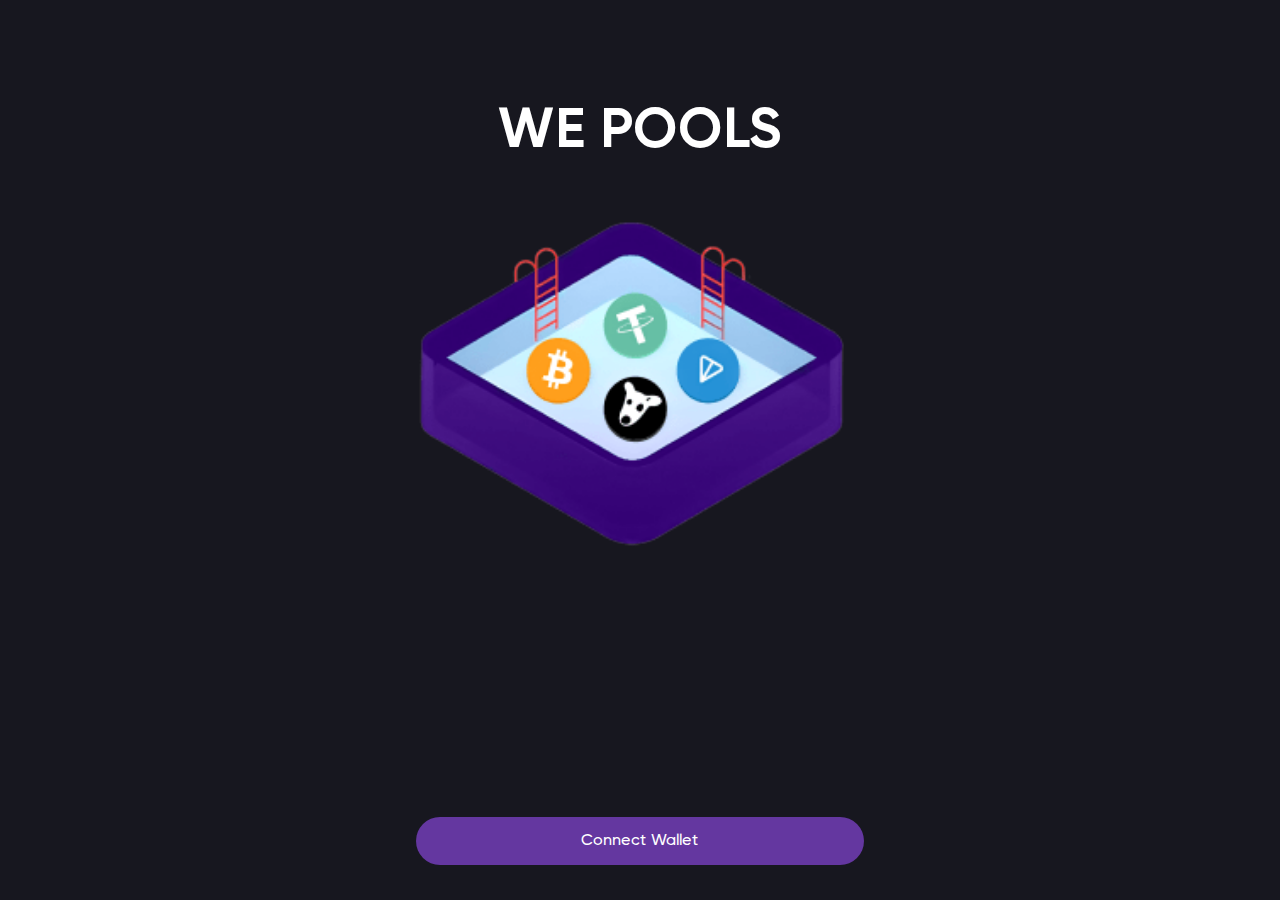
==== index.html @ 9c4dc40f "first page" ====
<!DOCTYPE html>
<html lang="en">
  <head>
    <meta charset="UTF-8" />
    <meta name="viewport" content="width=device-width, initial-scale=1.0" />
    <title>Welcome page</title>
    <link rel="stylesheet" href="./src/css/reset.css" />
    <link rel="stylesheet" href="./src/css/modern-normalize.css" />
    <link rel="stylesheet" href="./src/css/variables.css" />
    <link rel="stylesheet" href="./src/fonts/fonts.css" />
    <link rel="stylesheet" href="./src/css/main.css" />
    <link rel="stylesheet" href="./src/css/welcome-page.css" />
  </head>
  <body class="welcome">
    <header></header>
    <main>
      <section class="section welcome">
        <div class="container welcome">
          <h1 class="welcome-heading">We pools</h1>
          <div class="img-wrap">
            <img
              srcset="src/img/welcome@1x.png 1x, src/img/welcome@2x.png 2x"
              src="src/img/welcome@1x.png"
              alt="welcome img"
            />
          </div>
          <div class="welcome-button-wrap">
            <a href="./src/pages/balance.html" class="primary-button welcome"
              >Connect Wallet</a
            >
          </div>
        </div>
      </section>
    </main>
    <footer></footer>
  </body>
</html>
---- src/css/variables.css ----
:root {
  --bg-color: #17171f;
  --text-color: #fff;
  --text-secondary-color: #8793a2;
  --primary-color: #6437a0;
  --card-bg-color: #1c1c28;
}
---- src/fonts/fonts.css ----
@font-face {
  font-family: 'Gilroy';
  src: url('Gilroy-Regular.eot');
  src: local('Gilroy Regular'), local('Gilroy-Regular'),
      url('Gilroy-Regular.eot?#iefix') format('embedded-opentype'),
      url('Gilroy-Regular.woff2') format('woff2'),
      url('Gilroy-Regular.woff') format('woff'),
      url('Gilroy-Regular.ttf') format('truetype');
  font-weight: normal;
  font-style: normal;
}

@font-face {
  font-family: 'Gilroy';
  src: url('Gilroy-Bold.eot');
  src: local('Gilroy Bold'), local('Gilroy-Bold'),
      url('Gilroy-Bold.eot?#iefix') format('embedded-opentype'),
      url('Gilroy-Bold.woff2') format('woff2'),
      url('Gilroy-Bold.woff') format('woff'),
      url('Gilroy-Bold.ttf') format('truetype');
  font-weight: bold;
  font-style: normal;
}



@font-face {
  font-family: 'Gilroy';
  src: url('Gilroy-Semibold.eot');
  src: local('Gilroy Semibold'), local('Gilroy-Semibold'),
      url('Gilroy-Semibold.eot?#iefix') format('embedded-opentype'),
      url('Gilroy-Semibold.woff2') format('woff2'),
      url('Gilroy-Semibold.woff') format('woff'),
      url('Gilroy-Semibold.ttf') format('truetype');
  font-weight: 600;
  font-style: normal;
}

@font-face {
  font-family: 'Gilroy';
  src: url('Gilroy-Medium.eot');
  src: local('Gilroy Medium'), local('Gilroy-Medium'),
      url('Gilroy-Medium.eot?#iefix') format('embedded-opentype'),
      url('Gilroy-Medium.woff2') format('woff2'),
      url('Gilroy-Medium.woff') format('woff'),
      url('Gilroy-Medium.ttf') format('truetype');
  font-weight: 500;
  font-style: normal;
}
---- src/css/main.css ----
body {
  background-color: var(--bg-color);
  font-family: 'Gilroy', sans-serif;
  color: #fff;
  /* position: relative; */
  font-weight: normal;
  font-size: 14px;
  display: flex;
  flex-direction: column;
  min-height: 100vh;
}

.section {
  width: 100%;
  padding-top: 20px;
}

.section-dark {
  background-color: var(--text-color);
}

.container {
  padding-left: 16px;
  padding-right: 16px;
  margin-left: auto;
  margin-right: auto;
  width: 100%;
}

@media screen and (min-width: 480px) {
  .container {
    max-width: 480px;
  }
}

.primary-button {
  border-radius: 100px;
  padding: 15px 20px;
  font-weight: 500;
  font-size: 14px;
  color: var(--text-color);
  background-color: var(--primary-color);
  border: none;
  outline: none;
}

.primary-button.deactive {
  background: #8793a2;
}

/* ----------------------------HEADER---------------------------- */

.header-container {
  display: flex;
  flex-direction: row;
  flex-wrap: nowrap;
  justify-content: space-between;
  align-items: center;
}

.header-menu-button-wrap {
  background-color: transparent;
}

.header-menu-button {
  width: 20px;
  height: 15px;
  position: relative;
  background-color: transparent;
  border: none;
}

.header-menu-button span {
  display: block;
  width: 20px;
  height: 3px;
  border-radius: 5px;
  margin-bottom: 4px;
  background-color: var(--text-color);
}
.header-menu-button::before {
  content: '';
  display: block;
  width: 20px;
  height: 3px;
  border-radius: 5px;
  margin-bottom: 4px;
  background-color: var(--text-color);
}
.header-menu-button::after {
  content: '';
  display: block;
  width: 20px;
  height: 3px;
  border-radius: 5px;
  background-color: var(--text-color);
}

.header-user-id {
  font-weight: bold;
  font-size: 16px;
}

.user-icon-wrap {
  width: 36px;
  height: 36px;
  border-radius: 50%;
  background-color: #313142;
  display: flex;
  justify-content: center;
  align-items: center;
}

/* ----------------------------FOOTER---------------------------- */

.footer {
  margin-top: auto;
  display: block;
  padding-bottom: 20px;
}

.footer-button-list {
  display: flex;
  flex-direction: row;
  flex-wrap: nowrap;
  justify-content: space-between;
  align-items: center;
}

.footer-button-item svg {
  fill: #444456;
}
.footer-button-item.center svg {
  fill: var(--text-color);
}
.footer-button-item.fourth svg {
  stroke: #444456;
}
.footer-button-item.active svg {
  fill: var(--primary-color);
}

.footer-button-item.fourth.active svg {
  stroke: var(--primary-color);
}

.footer-button-item.center {
  background-color: var(--primary-color);
  border-radius: 20px;
  overflow: hidden;
}
.footer-button-item.center.active {
  background-color: var(--text-color);
}

.footer-button-link {
  width: 30px;
  height: 30px;
  display: flex;
  justify-content: center;
  align-items: center;
}

.footer-button-link.center {
  width: 54px;
  height: 54px;
}
---- src/css/welcome-page.css ----
body.welcome {
  overflow: hidden;
}

.section.welcome {
  padding: 100px 0 35px;
  height: 100dvh;
}

.container.welcome {
  display: flex;
  flex-direction: column;
  align-items: center;
  height: 100%;
}

.welcome-heading {
  font-weight: 700;
  font-size: 56px;
  letter-spacing: 0.01em;
  text-transform: uppercase;
  margin-bottom: 55px;
}

.img-wrap {
  display: flex;
  justify-content: center;
  align-items: center;
  width: 100%;
}

.img-wrap img {
  width: 100%;
}

.welcome-button-wrap {
  margin-top: auto;
  display: block;
  width: 100%;
}

.primary-button.welcome {
  display: block;
  width: 100%;
  font-size: 16px;
  text-align: center;
}
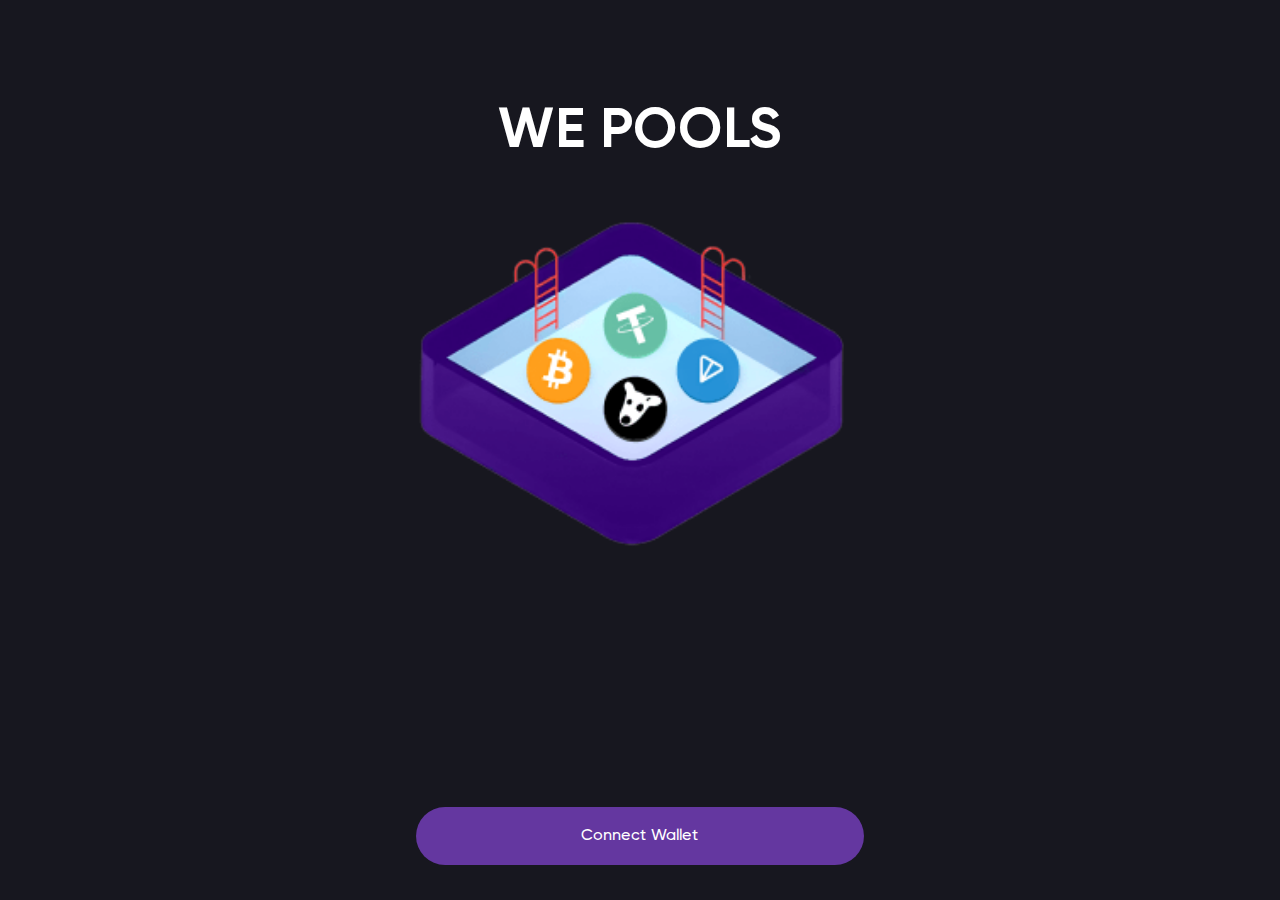
==== commit f77cadcb: "add animation for 2 pages" ====
--- a/index.html
+++ b/index.html
@@ -11,7 +11,7 @@
     <link rel="stylesheet" href="./src/css/main.css" />
     <link rel="stylesheet" href="./src/css/welcome-page.css" />
   </head>
-  <body class="welcome">
+  <body class="welcome" onload="document.body.className += ' loaded';">
     <header></header>
     <main>
       <section class="section welcome">
@@ -34,4 +34,5 @@
     </main>
     <footer></footer>
   </body>
+  <script type="module" src="../js/welcome.js"></script>
 </html>
--- a/src/css/main.css
+++ b/src/css/main.css
@@ -7,7 +7,7 @@
   font-size: 14px;
   display: flex;
   flex-direction: column;
-  min-height: 100vh;
+  min-height: 100dvh;
 }
 
 .section {
--- a/src/css/welcome-page.css
+++ b/src/css/welcome-page.css
@@ -27,6 +27,13 @@
   justify-content: center;
   align-items: center;
   width: 100%;
+  opacity: 0;
+}
+/* Animation when page loaded */
+body.loaded .img-wrap {
+  opacity: 1;
+  -webkit-animation: bounce-in-top 1.1s 0.1s both;
+  animation: bounce-in-top 1.1s 0.1s both;
 }
 
 .img-wrap img {
@@ -37,6 +44,20 @@
   margin-top: auto;
   display: block;
   width: 100%;
+  opacity: 0;
+}
+/* Animation when page loaded */
+body.loaded .welcome-button-wrap {
+  opacity: 1;
+  -webkit-animation: text-focus-in 0.5s cubic-bezier(0.55, 0.085, 0.68, 0.53) 1s
+      both,
+    bounce 1s 2s 3 both;
+  animation: text-focus-in 0.5s cubic-bezier(0.55, 0.085, 0.68, 0.53) 1s both,
+    bounce 1s 2s 3 both;
+}
+
+.welcome-button-wrap a {
+  padding: 20px;
 }
 
 .primary-button.welcome {
@@ -45,3 +66,196 @@
   font-size: 16px;
   text-align: center;
 }
+
+/* Img animatiom */
+@-webkit-keyframes bounce-in-top {
+  0% {
+    -webkit-transform: translateY(-500px);
+    transform: translateY(-500px);
+    -webkit-animation-timing-function: ease-in;
+    animation-timing-function: ease-in;
+    opacity: 0;
+  }
+  38% {
+    -webkit-transform: translateY(0);
+    transform: translateY(0);
+    -webkit-animation-timing-function: ease-out;
+    animation-timing-function: ease-out;
+    opacity: 1;
+  }
+  55% {
+    -webkit-transform: translateY(-65px);
+    transform: translateY(-65px);
+    -webkit-animation-timing-function: ease-in;
+    animation-timing-function: ease-in;
+  }
+  72% {
+    -webkit-transform: translateY(0);
+    transform: translateY(0);
+    -webkit-animation-timing-function: ease-out;
+    animation-timing-function: ease-out;
+  }
+  81% {
+    -webkit-transform: translateY(-28px);
+    transform: translateY(-28px);
+    -webkit-animation-timing-function: ease-in;
+    animation-timing-function: ease-in;
+  }
+  90% {
+    -webkit-transform: translateY(0);
+    transform: translateY(0);
+    -webkit-animation-timing-function: ease-out;
+    animation-timing-function: ease-out;
+  }
+  95% {
+    -webkit-transform: translateY(-18px);
+    transform: translateY(-18px);
+    -webkit-animation-timing-function: ease-in;
+    animation-timing-function: ease-in;
+  }
+  100% {
+    -webkit-transform: translateY(0);
+    transform: translateY(0);
+    -webkit-animation-timing-function: ease-out;
+    animation-timing-function: ease-out;
+  }
+}
+@keyframes bounce-in-top {
+  0% {
+    -webkit-transform: translateY(-500px);
+    transform: translateY(-500px);
+    -webkit-animation-timing-function: ease-in;
+    animation-timing-function: ease-in;
+    opacity: 0;
+  }
+  38% {
+    -webkit-transform: translateY(0);
+    transform: translateY(0);
+    -webkit-animation-timing-function: ease-out;
+    animation-timing-function: ease-out;
+    opacity: 1;
+  }
+  55% {
+    -webkit-transform: translateY(-65px);
+    transform: translateY(-65px);
+    -webkit-animation-timing-function: ease-in;
+    animation-timing-function: ease-in;
+  }
+  72% {
+    -webkit-transform: translateY(0);
+    transform: translateY(0);
+    -webkit-animation-timing-function: ease-out;
+    animation-timing-function: ease-out;
+  }
+  81% {
+    -webkit-transform: translateY(-28px);
+    transform: translateY(-28px);
+    -webkit-animation-timing-function: ease-in;
+    animation-timing-function: ease-in;
+  }
+  90% {
+    -webkit-transform: translateY(0);
+    transform: translateY(0);
+    -webkit-animation-timing-function: ease-out;
+    animation-timing-function: ease-out;
+  }
+  95% {
+    -webkit-transform: translateY(-18px);
+    transform: translateY(-18px);
+    -webkit-animation-timing-function: ease-in;
+    animation-timing-function: ease-in;
+  }
+  100% {
+    -webkit-transform: translateY(0);
+    transform: translateY(0);
+    -webkit-animation-timing-function: ease-out;
+    animation-timing-function: ease-out;
+  }
+}
+
+/* Button animatiom */
+
+@-webkit-keyframes text-focus-in {
+  0% {
+    -webkit-filter: blur(12px);
+    filter: blur(12px);
+    opacity: 0;
+  }
+  100% {
+    -webkit-filter: blur(0px);
+    filter: blur(0px);
+    opacity: 1;
+  }
+}
+@keyframes text-focus-in {
+  0% {
+    -webkit-filter: blur(12px);
+    filter: blur(12px);
+    opacity: 0;
+  }
+  100% {
+    -webkit-filter: blur(0px);
+    filter: blur(0px);
+    opacity: 1;
+  }
+}
+
+@-webkit-keyframes bounce {
+  0%,
+  20%,
+  53%,
+  80%,
+  100% {
+    -webkit-transition-timing-function: cubic-bezier(0.215, 0.61, 0.355, 1);
+    transition-timing-function: cubic-bezier(0.215, 0.61, 0.355, 1);
+    -webkit-transform: translate3d(0, 0, 0);
+    transform: translate3d(0, 0, 0);
+  }
+  40%,
+  43% {
+    -webkit-transition-timing-function: cubic-bezier(0.755, 0.05, 0.855, 0.06);
+    transition-timing-function: cubic-bezier(0.755, 0.05, 0.855, 0.06);
+    -webkit-transform: translate3d(0, -30px, 0);
+    transform: translate3d(0, -30px, 0);
+  }
+  70% {
+    -webkit-transition-timing-function: cubic-bezier(0.755, 0.05, 0.855, 0.06);
+    transition-timing-function: cubic-bezier(0.755, 0.05, 0.855, 0.06);
+    -webkit-transform: translate3d(0, -15px, 0);
+    transform: translate3d(0, -15px, 0);
+  }
+  90% {
+    -webkit-transform: translate3d(0, -4px, 0);
+    transform: translate3d(0, -4px, 0);
+  }
+}
+
+@keyframes bounce {
+  0%,
+  20%,
+  53%,
+  80%,
+  100% {
+    -webkit-transition-timing-function: cubic-bezier(0.215, 0.61, 0.355, 1);
+    transition-timing-function: cubic-bezier(0.215, 0.61, 0.355, 1);
+    -webkit-transform: translate3d(0, 0, 0);
+    transform: translate3d(0, 0, 0);
+  }
+  40%,
+  43% {
+    -webkit-transition-timing-function: cubic-bezier(0.755, 0.05, 0.855, 0.06);
+    transition-timing-function: cubic-bezier(0.755, 0.05, 0.855, 0.06);
+    -webkit-transform: translate3d(0, -30px, 0);
+    transform: translate3d(0, -30px, 0);
+  }
+  70% {
+    -webkit-transition-timing-function: cubic-bezier(0.755, 0.05, 0.855, 0.06);
+    transition-timing-function: cubic-bezier(0.755, 0.05, 0.855, 0.06);
+    -webkit-transform: translate3d(0, -15px, 0);
+    transform: translate3d(0, -15px, 0);
+  }
+  90% {
+    -webkit-transform: translate3d(0, -4px, 0);
+    transform: translate3d(0, -4px, 0);
+  }
+}
